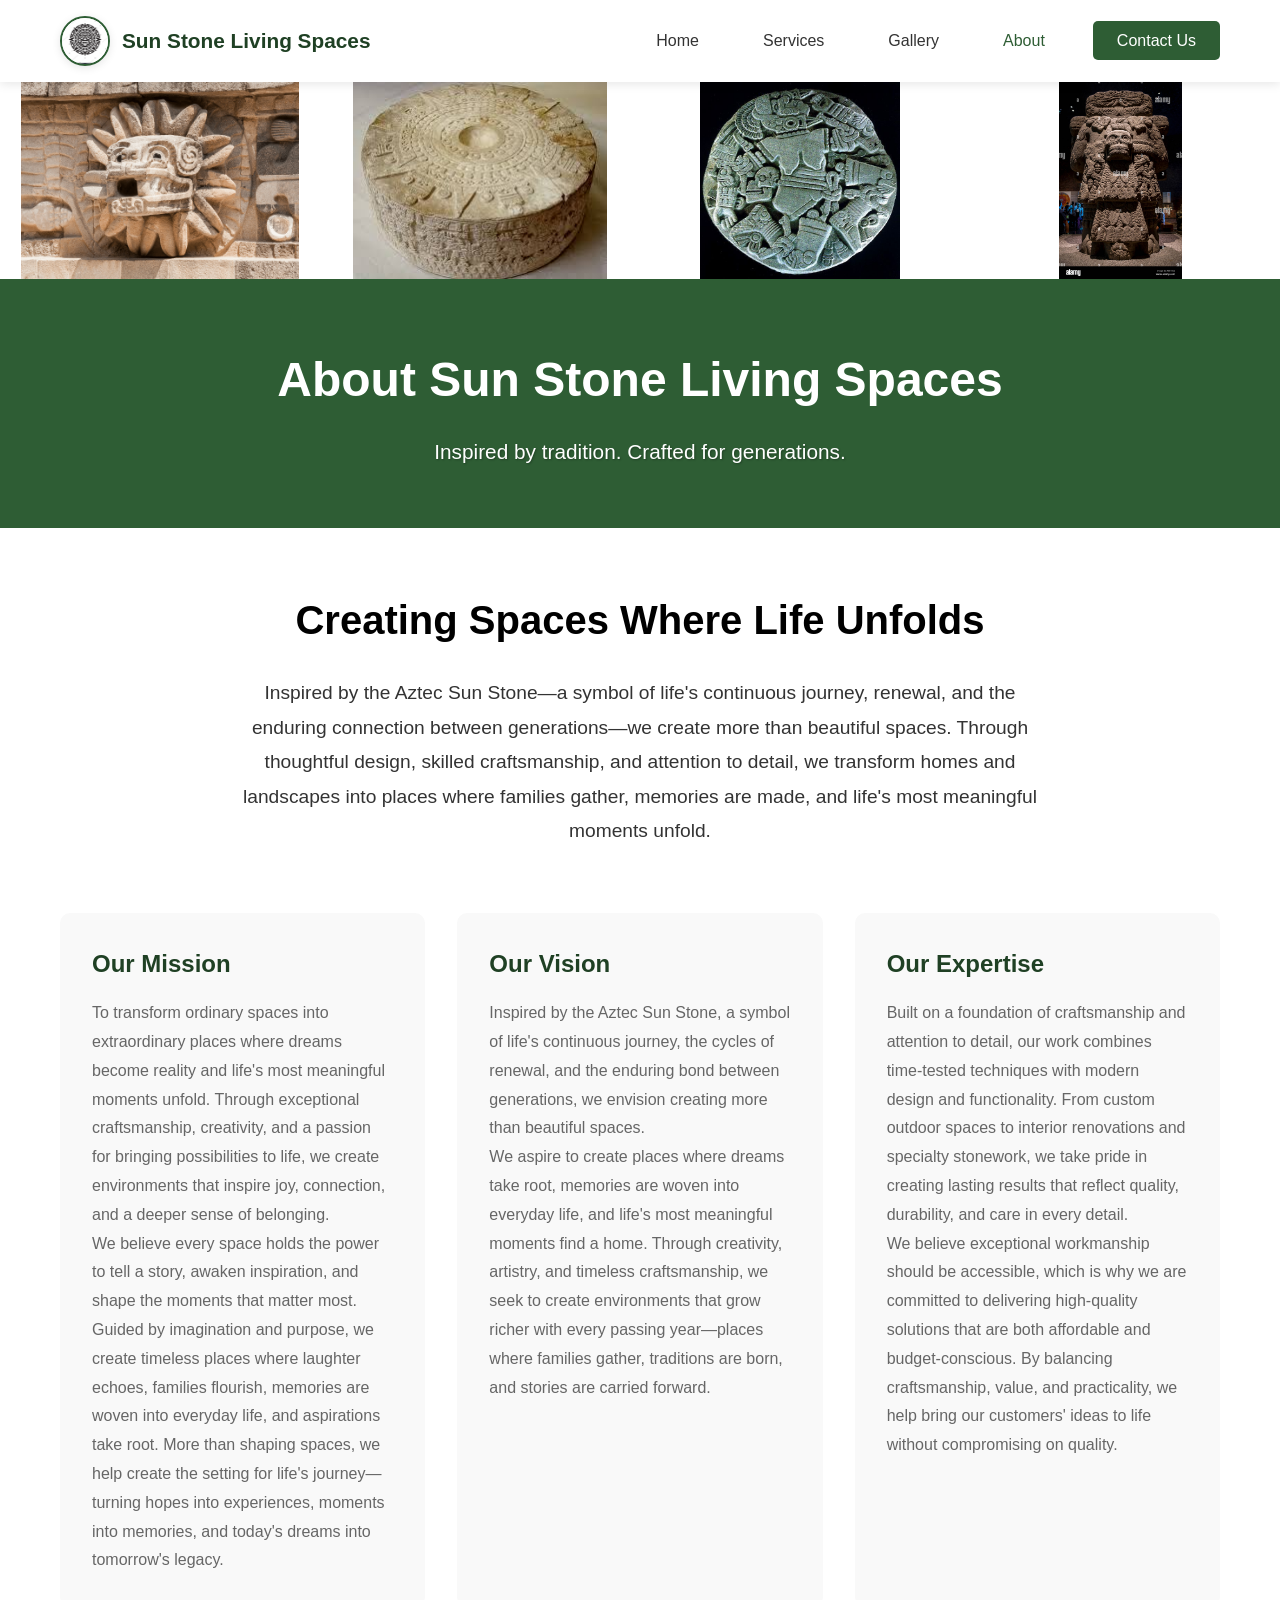
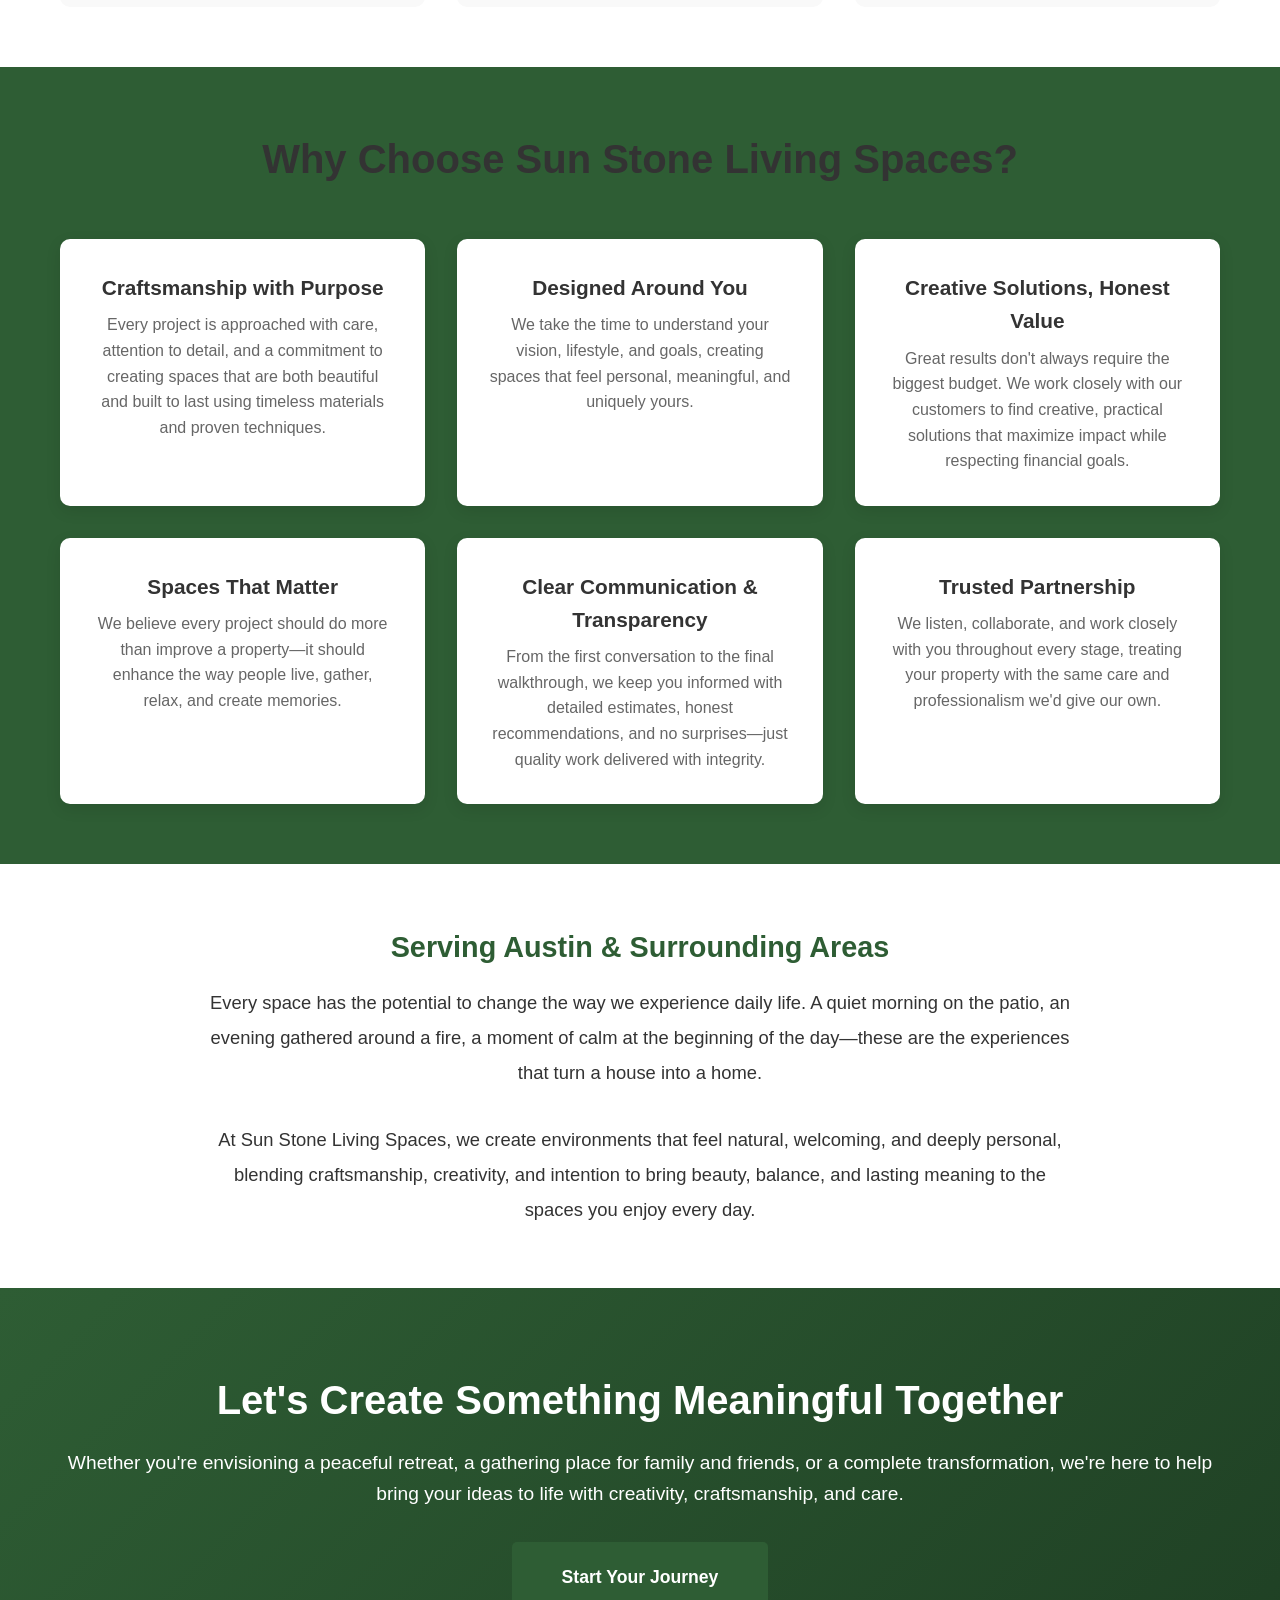
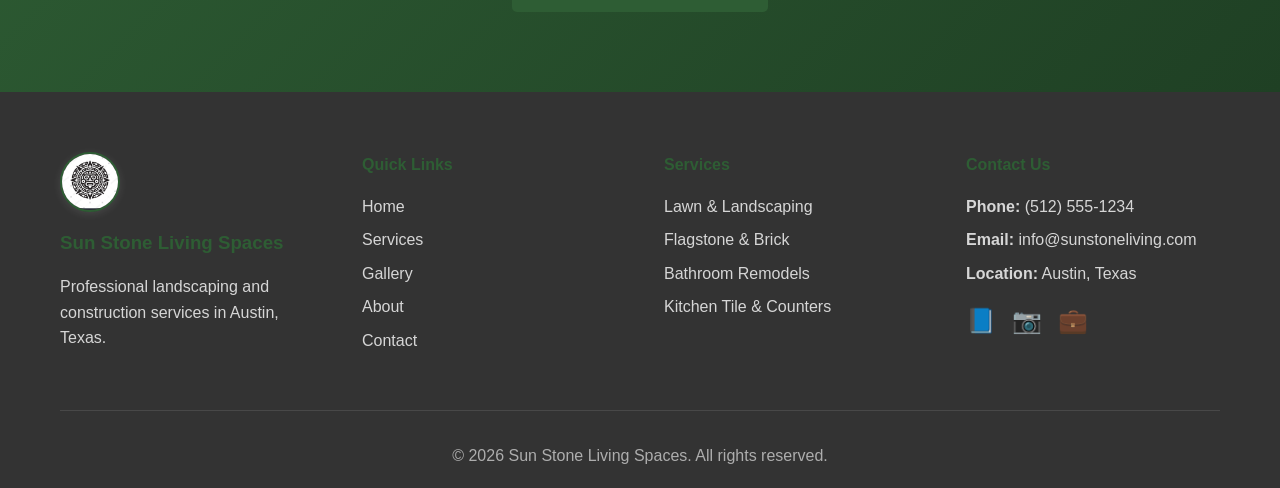
==== about.html @ c8926825 "Add files via upload Initial website upload" ====
<!DOCTYPE html>
<html lang="en">
<head>
    <meta charset="UTF-8">
    <meta name="viewport" content="width=device-width, initial-scale=1.0">
    <meta name="description" content="Learn about Sun Stone Living Spaces - your trusted landscaping and construction partner in Austin, TX. Quality craftsmanship and customer satisfaction guaranteed.">
    <title>About Us | Sun Stone Living Spaces | Austin, TX</title>
    <link rel="stylesheet" href="css/styles.css">
</head>
<body>
    <!-- Navigation -->
    <nav class="navbar">
        <div class="container">
            <div class="nav-wrapper">
                <div class="logo">
                    <img src="images/logos/sunstone-icon.jpg" alt="Sun Stone Living Spaces Logo" class="logo-image">
                    <span class="logo-text">Sun Stone Living Spaces</span>
                </div>
                <button class="mobile-menu-toggle" aria-label="Toggle menu">
                    <span></span>
                    <span></span>
                    <span></span>
                </button>
                <ul class="nav-menu">
                    <li><a href="index.html">Home</a></li>
                    <li><a href="services.html">Services</a></li>
                    <li><a href="gallery.html">Gallery</a></li>
                    <li><a href="about.html" class="active">About</a></li>
                    <li><a href="contact.html" class="btn-contact">Contact Us</a></li>
                </ul>
            </div>
        </div>
    </nav>

    <!-- Page Header -->
    <section class="page-header" style="background: none; padding: 0;">
        <!-- Aztec Stones Gallery Section -->
        <div style="display: flex; height: 200px; border-bottom: 3px solid #2E5D34; overflow: hidden;">
            <div style="flex: 1; background-image: url('images/gallery/face-of-quetzalcoatl.png'); background-size: contain; background-position: center; background-repeat: no-repeat;"></div>
            <div style="flex: 1; background-image: url('images/gallery/The Tizoc Stone.jpg'); background-size: contain; background-position: center; background-repeat: no-repeat;"></div>
            <div style="flex: 1; background-image: url('images/gallery/The Coyolxauhqui Stone.jpg'); background-size: contain; background-position: center; background-repeat: no-repeat;"></div>
            <div style="flex: 1; background-image: url('images/gallery/The Coatlicue Statue.jpg'); background-size: contain; background-position: center; background-repeat: no-repeat;"></div>
        </div>
        
        <!-- Text Section -->
        <div style="background-color: #2E5D34; padding: 60px 0;">
            <div class="container" style="position: relative; z-index: 1;">
                <h1 style="color: white;">About Sun Stone Living Spaces</h1>
                <p style="color: white;">Inspired by tradition. Crafted for generations.</p>
            </div>
        </div>
    </section>

    <!-- About Content -->
    <section class="about-content" style="position: relative; z-index: 10;">
        <div class="container">
            <div class="about-intro">
                <h2>Creating Spaces Where Life Unfolds</h2>
                <p class="lead">Inspired by the Aztec Sun Stone—a symbol of life's continuous journey, renewal, and the enduring connection between generations—we create more than beautiful spaces. Through thoughtful design, skilled craftsmanship, and attention to detail, we transform homes and landscapes into places where families gather, memories are made, and life's most meaningful moments unfold.</p>
            </div>

            <div class="about-grid">
                <div class="about-section">
                    <h3>Our Mission</h3>
                    <p>To transform ordinary spaces into extraordinary places where dreams become reality and life's most meaningful moments unfold. Through exceptional craftsmanship, creativity, and a passion for bringing possibilities to life, we create environments that inspire joy, connection, and a deeper sense of belonging.</p>
                    <p>We believe every space holds the power to tell a story, awaken inspiration, and shape the moments that matter most. Guided by imagination and purpose, we create timeless places where laughter echoes, families flourish, memories are woven into everyday life, and aspirations take root. More than shaping spaces, we help create the setting for life's journey—turning hopes into experiences, moments into memories, and today's dreams into tomorrow's legacy.</p>
                </div>

                <div class="about-section">
                    <h3>Our Vision</h3>
                    <p>Inspired by the Aztec Sun Stone, a symbol of life's continuous journey, the cycles of renewal, and the enduring bond between generations, we envision creating more than beautiful spaces.</p>
                    <p>We aspire to create places where dreams take root, memories are woven into everyday life, and life's most meaningful moments find a home. Through creativity, artistry, and timeless craftsmanship, we seek to create environments that grow richer with every passing year—places where families gather, traditions are born, and stories are carried forward.</p>
                </div>

                <div class="about-section">
                    <h3>Our Expertise</h3>
                    <p>Built on a foundation of craftsmanship and attention to detail, our work combines time-tested techniques with modern design and functionality. From custom outdoor spaces to interior renovations and specialty stonework, we take pride in creating lasting results that reflect quality, durability, and care in every detail.</p>
                    <p>We believe exceptional workmanship should be accessible, which is why we are committed to delivering high-quality solutions that are both affordable and budget-conscious. By balancing craftsmanship, value, and practicality, we help bring our customers' ideas to life without compromising on quality.</p>
                </div>
            </div>

        </div>
    </section>

    <!-- Why Choose Us -->
    <section class="why-choose-section" style="background-color: #2E5D34;">
        <div class="container">
            <h2>Why Choose Sun Stone Living Spaces?</h2>
            
            <div class="reasons-grid">
                <div class="reason-card">
                    <h3>Craftsmanship with Purpose</h3>
                    <p>Every project is approached with care, attention to detail, and a commitment to creating spaces that are both beautiful and built to last using timeless materials and proven techniques.</p>
                </div>

                <div class="reason-card">
                    <h3>Designed Around You</h3>
                    <p>We take the time to understand your vision, lifestyle, and goals, creating spaces that feel personal, meaningful, and uniquely yours.</p>
                </div>

                <div class="reason-card">
                    <h3>Creative Solutions, Honest Value</h3>
                    <p>Great results don't always require the biggest budget. We work closely with our customers to find creative, practical solutions that maximize impact while respecting financial goals.</p>
                </div>

                <div class="reason-card">
                    <h3>Spaces That Matter</h3>
                    <p>We believe every project should do more than improve a property—it should enhance the way people live, gather, relax, and create memories.</p>
                </div>

                <div class="reason-card">
                    <h3>Clear Communication & Transparency</h3>
                    <p>From the first conversation to the final walkthrough, we keep you informed with detailed estimates, honest recommendations, and no surprises—just quality work delivered with integrity.</p>
                </div>

                <div class="reason-card">
                    <h3>Trusted Partnership</h3>
                    <p>We listen, collaborate, and work closely with you throughout every stage, treating your property with the same care and professionalism we'd give our own.</p>
                </div>
            </div>
        </div>
    </section>

    <!-- Service Area -->
    <section class="service-area-section">
        <div class="container" style="max-width: 900px; text-align: center;">
            <h3 style="font-size: 1.8rem; margin-bottom: 1rem; color: #2E5D34;">Serving Austin & Surrounding Areas</h3>
            <p style="font-size: 1.15rem; line-height: 1.9; margin-bottom: 2rem; color: #333;">Every space has the potential to change the way we experience daily life. A quiet morning on the patio, an evening gathered around a fire, a moment of calm at the beginning of the day—these are the experiences that turn a house into a home.</p>
            <p style="font-size: 1.15rem; line-height: 1.9; color: #333;">At Sun Stone Living Spaces, we create environments that feel natural, welcoming, and deeply personal, blending craftsmanship, creativity, and intention to bring beauty, balance, and lasting meaning to the spaces you enjoy every day.</p>
        </div>
    </section>

    <!-- Call to Action -->
    <section class="cta">
        <div class="container">
            <h2>Let's Create Something Meaningful Together</h2>
            <p>Whether you're envisioning a peaceful retreat, a gathering place for family and friends, or a complete transformation, we're here to help bring your ideas to life with creativity, craftsmanship, and care.</p>
            <a href="contact.html" class="btn btn-primary btn-large">Start Your Journey</a>
        </div>
    </section>

    <!-- Footer -->
    <footer class="footer">
        <div class="container">
            <div class="footer-content">
                <div class="footer-section">
                    <img src="images/logos/sunstone-icon.jpg" alt="Sun Stone Living Spaces" class="footer-logo">
                    <h3>Sun Stone Living Spaces</h3>
                    <p>Professional landscaping and construction services in Austin, Texas.</p>
                </div>
                
                <div class="footer-section">
                    <h4>Quick Links</h4>
                    <ul>
                        <li><a href="index.html">Home</a></li>
                        <li><a href="services.html">Services</a></li>
                        <li><a href="gallery.html">Gallery</a></li>
                        <li><a href="about.html">About</a></li>
                        <li><a href="contact.html">Contact</a></li>
                    </ul>
                </div>
                
                <div class="footer-section">
                    <h4>Services</h4>
                    <ul>
                        <li><a href="services.html#lawn">Lawn & Landscaping</a></li>
                        <li><a href="services.html#hardscape">Flagstone & Brick</a></li>
                        <li><a href="services.html#bathroom">Bathroom Remodels</a></li>
                        <li><a href="services.html#kitchen">Kitchen Tile & Counters</a></li>
                    </ul>
                </div>
                
                <div class="footer-section">
                    <h4>Contact Us</h4>
                    <p><strong>Phone:</strong> <a href="tel:+15125551234">(512) 555-1234</a></p>
                    <p><strong>Email:</strong> <a href="mailto:info@sunstoneliving.com">info@sunstoneliving.com</a></p>
                    <p><strong>Location:</strong> Austin, Texas</p>
                    <div class="social-links">
                        <a href="#" aria-label="Facebook" class="social-icon">📘</a>
                        <a href="#" aria-label="Instagram" class="social-icon">📷</a>
                        <a href="#" aria-label="LinkedIn" class="social-icon">💼</a>
                    </div>
                </div>
            </div>
            
            <div class="footer-bottom">
                <p>&copy; 2026 Sun Stone Living Spaces. All rights reserved.</p>
            </div>
        </div>
    </footer>

    <script src="js/main.js"></script>
</body>
</html>
---- css/styles.css ----
/* ===================================
   Sun Stone Living Spaces - Main Styles
   Modern, Clean Design
   =================================== */

/* CSS Variables - Brand Colors */
:root {
    --primary-color: #2E5D34;      /* Forest Green */
    --primary-dark: #1F4024;       /* Darker Forest Green */
    --secondary-color: #333333;    /* Charcoal */
    --accent-color: #3A7342;       /* Light Forest Green */
    --text-dark: #333333;          /* Charcoal */
    --text-light: #666666;         /* Medium gray */
    --background-light: #F9F9F9;   /* Off-white */
    --white: #FFFFFF;
    --border-color: #E0E0E0;
    --shadow: rgba(0, 0, 0, 0.1);
}

/* Reset & Base Styles */
* {
    margin: 0;
    padding: 0;
    box-sizing: border-box;
}

html {
    scroll-behavior: smooth;
}

body {
    font-family: 'Segoe UI', Tahoma, Geneva, Verdana, sans-serif;
    line-height: 1.6;
    color: var(--text-dark);
    background-color: var(--white);
}

/* ===================================
   Scroll Animations
   =================================== */
.fade-in {
    opacity: 0;
    transform: translateY(30px);
    transition: opacity 0.8s ease-out, transform 0.8s ease-out;
}

.fade-in.visible {
    opacity: 1;
    transform: translateY(0);
}

.fade-in-left {
    opacity: 0;
    transform: translateX(-30px);
    transition: opacity 0.8s ease-out, transform 0.8s ease-out;
}

.fade-in-left.visible {
    opacity: 1;
    transform: translateX(0);
}

.fade-in-right {
    opacity: 0;
    transform: translateX(30px);
    transition: opacity 0.8s ease-out, transform 0.8s ease-out;
}

.fade-in-right.visible {
    opacity: 1;
    transform: translateX(0);
}

.scale-in {
    opacity: 0;
    transform: scale(0.9);
    transition: opacity 0.8s ease-out, transform 0.8s ease-out;
}

.scale-in.visible {
    opacity: 1;
    transform: scale(1);

/* ===================================
   Progress Bar on Scroll
   =================================== */
.scroll-progress {
    position: fixed;
    top: 0;
    left: 0;
    width: 0%;
    height: 4px;
    background: linear-gradient(90deg, var(--primary-color), var(--accent-color));
    z-index: 9999;
    transition: width 0.1s ease;
}

/* ===================================
   Gradient Text Effects
   =================================== */
.gradient-text {
    background: linear-gradient(135deg, var(--primary-color), var(--accent-color), var(--primary-dark));
    background-size: 200% 200%;
    -webkit-background-clip: text;
    -webkit-text-fill-color: transparent;
    background-clip: text;
    animation: gradientShift 4s ease infinite;
}

@keyframes gradientShift {
    0% { background-position: 0% 50%; }
    50% { background-position: 100% 50%; }
    100% { background-position: 0% 50%; }
}

/* ===================================
   Floating/Pulsing CTA Button
   =================================== */
.btn-pulse {
    animation: pulse 2s ease-in-out infinite;
    position: relative;
    overflow: hidden;
}

.btn-pulse::before {
    content: '';
    position: absolute;
    top: 50%;
    left: 50%;
    width: 0;
    height: 0;
    border-radius: 50%;
    background: rgba(255, 255, 255, 0.3);
    transform: translate(-50%, -50%);
    transition: width 0.6s, height 0.6s;
}

.btn-pulse:hover::before {
    width: 300px;
    height: 300px;
}

@keyframes pulse {
    0%, 100% {
        transform: scale(1);
        box-shadow: 0 5px 15px var(--shadow);
    }
    50% {
        transform: scale(1.05);
        box-shadow: 0 8px 25px rgba(46, 93, 52, 0.4);
    }
}

/* ===================================
   Ripple Effect on Buttons
   =================================== */
.btn-ripple {
    position: relative;
    overflow: hidden;
}

.ripple {
    position: absolute;
    border-radius: 50%;
    background: rgba(255, 255, 255, 0.6);
    transform: scale(0);
    animation: ripple-animation 0.6s ease-out;
    pointer-events: none;
}

@keyframes ripple-animation {
    to {
        transform: scale(4);
        opacity: 0;
    }
}

/* ===================================
   Particle Background
   =================================== */
.particles-container {
    position: absolute;
    top: 0;
    left: 0;
    width: 100%;
    height: 100%;
    overflow: hidden;
    pointer-events: none;
}

.particle {
    position: absolute;
    width: 4px;
    height: 4px;
    background: rgba(255, 255, 255, 0.5);
    border-radius: 50%;
    animation: float 15s infinite ease-in-out;
}

.particle:nth-child(2n) {
    width: 3px;
    height: 3px;
    animation-duration: 20s;
}

.particle:nth-child(3n) {
    width: 2px;
    height: 2px;
    animation-duration: 25s;
}

@keyframes float {
    0%, 100% {
        transform: translateY(0) translateX(0);
        opacity: 0;
    }
    10% {
        opacity: 1;
    }
    90% {
        opacity: 1;
    }
    100% {
        transform: translateY(-100vh) translateX(50px);
        opacity: 0;
    }
}
}

img {
    max-width: 100%;
    height: auto;
    display: block;
}

a {
    text-decoration: none;
    color: inherit;
    transition: all 0.3s ease;
}

ul {
    list-style: none;
}

/* Container */
.container {
    max-width: 1200px;
    margin: 0 auto;
    padding: 0 20px;
}

/* ===================================
   Navigation
   =================================== */
.navbar {
    background-color: var(--white);
    box-shadow: 0 2px 10px var(--shadow);
    position: sticky;
    top: 0;
    z-index: 1000;
    padding: 1rem 0;
}

.nav-wrapper {
    display: flex;
    justify-content: space-between;
    align-items: center;
}

.logo {
    display: flex;
    align-items: center;
    gap: 12px;
}

.logo img {
    width: 50px;
    height: 50px;
    border-radius: 50%;
    object-fit: cover;
    box-shadow: 0 2px 8px var(--shadow);
}

.logo-image {
    border: 2px solid var(--primary-color);
}

.logo-text {
    font-size: 1.3rem;
    font-weight: 700;
    color: var(--primary-dark);
}

.nav-menu {
    display: flex;
    gap: 2rem;
    align-items: center;
}

.nav-menu a {
    color: var(--text-dark);
    font-weight: 500;
    padding: 0.5rem 1rem;
    border-radius: 5px;
    transition: all 0.3s ease;
}

.nav-menu a:hover,
.nav-menu a.active {
    color: var(--primary-color);
}

.btn-contact {
    background-color: var(--primary-color);
    color: var(--white) !important;
    padding: 0.7rem 1.5rem !important;
    border-radius: 5px;
}

.btn-contact:hover {
    background-color: var(--primary-dark);
    transform: translateY(-2px);
}

.mobile-menu-toggle {
    display: none;
    flex-direction: column;
    gap: 5px;
    background: none;
    border: none;
    cursor: pointer;
    padding: 5px;
}

.mobile-menu-toggle span {
    width: 25px;
    height: 3px;
    background-color: var(--text-dark);
    transition: all 0.3s ease;
}

/* ===================================
   Hero Section
   =================================== */
.hero {
    position: relative;
    background: linear-gradient(135deg, var(--primary-color) 0%, var(--primary-dark) 100%);
    background-size: cover;
    background-position: center;
    background-attachment: fixed;
    color: var(--white);
    padding: 120px 0;
    text-align: center;
    overflow: hidden;
}

.hero-overlay {
    position: absolute;
    top: 0;
    left: 0;
    right: 0;
    bottom: 0;
    background: rgba(46, 93, 52, 0.85);
}

.hero-content {
    position: relative;
    z-index: 1;
}

.hero h1 {
    font-size: 3.5rem;
    margin-bottom: 1rem;
    font-weight: 700;
}

.hero-subtitle {
    font-size: 1.5rem;
    margin-bottom: 2rem;
    opacity: 0.95;
}

.hero-buttons {
    display: flex;
    gap: 1rem;
    justify-content: center;
    flex-wrap: wrap;
}

/* ===================================
   Buttons
   =================================== */
.btn {
    display: inline-block;
    padding: 0.9rem 2rem;
    border-radius: 5px;
    font-weight: 600;
    text-align: center;
    cursor: pointer;
    transition: all 0.3s ease;
    border: 2px solid transparent;
}

.btn-primary {
    background-color: var(--primary-color);
    color: var(--white);
}

.btn-primary:hover {
    background-color: var(--primary-dark);
    transform: translateY(-2px);
    box-shadow: 0 5px 15px var(--shadow);
}

.btn-secondary {
    background-color: transparent;
    color: var(--white);
    border: 2px solid var(--white);
}

.btn-secondary:hover {
    background-color: var(--white);
    color: var(--primary-dark);
}

.btn-large {
    padding: 1.2rem 3rem;
    font-size: 1.1rem;
}

/* ===================================
   Sections
   =================================== */
section {
    padding: 80px 0;
}

.section-title {
    font-size: 2.5rem;
    text-align: center;
    margin-bottom: 1rem;
    color: var(--text-dark);
}

.section-subtitle {
    text-align: center;
    font-size: 1.2rem;
    color: var(--text-light);
    margin-bottom: 3rem;
}

/* ===================================
   Services Overview
   =================================== */
.services-overview {
    background-color: var(--background-light);
}

.services-grid {
    display: grid;
    grid-template-columns: repeat(auto-fit, minmax(280px, 1fr));
    gap: 2rem;
    margin-top: 3rem;
}

.services-grid-2x2 {
    display: grid;
    grid-template-columns: repeat(2, 1fr);
    gap: 2rem;
    margin-top: 3rem;
}

.service-card {
    background-color: var(--white);
    padding: 2rem;
    border-radius: 10px;
    box-shadow: 0 5px 15px var(--shadow);
    transition: transform 0.3s ease, box-shadow 0.3s ease;
    text-align: center;
}

.service-card:hover {
    transform: translateY(-10px);
    box-shadow: 0 10px 30px var(--shadow);
}

.service-card-large {
    position: relative;
    background-size: cover;
    background-position: center;
    min-height: 400px;
    border-radius: 15px;
    overflow: hidden;
    box-shadow: 0 5px 20px var(--shadow);
    transition: transform 0.3s ease, box-shadow 0.3s ease;
}

.service-card-large:hover {
    transform: translateY(-10px);
    box-shadow: 0 15px 40px var(--shadow);
}

.service-card-overlay {
    position: absolute;
    top: 0;
    left: 0;
    right: 0;
    bottom: 0;
    background: linear-gradient(to bottom, rgba(46, 93, 52, 0.7), rgba(31, 64, 36, 0.9));
    transition: background 0.3s ease;
}

.service-card-large:hover .service-card-overlay {
    background: linear-gradient(to bottom, rgba(46, 93, 52, 0.8), rgba(31, 64, 36, 0.95));
}

.service-card-content {
    position: relative;
    z-index: 1;
    padding: 3rem 2rem;
    height: 100%;
    display: flex;
    flex-direction: column;
    justify-content: center;
    align-items: center;
    text-align: center;
    color: var(--white);
}

.service-card-content h3 {
    font-size: 2rem;
    margin-bottom: 1rem;
    color: var(--white);
}

.service-card-content p {
    color: rgba(255, 255, 255, 0.95);
    margin-bottom: 2rem;
    font-size: 1.1rem;
}

.service-card-content .btn {
    margin-top: auto;
}

.service-icon {
    font-size: 3rem;
    margin-bottom: 1rem;
    display: flex;
    justify-content: center;
    align-items: center;
}

.service-icon-img {
    width: 80px;
    height: 80px;
    border-radius: 50%;
    object-fit: cover;
    box-shadow: 0 4px 12px var(--shadow);
    border: 3px solid var(--primary-color);
    transition: transform 0.3s ease;
}

.service-card:hover .service-icon-img {
    transform: scale(1.1) rotate(5deg);
}

.service-card h3 {
    font-size: 1.5rem;
    margin-bottom: 1rem;
    color: var(--primary-dark);
}

.service-card p {
    color: var(--text-light);
    margin-bottom: 1.5rem;
}

.service-link {
    color: var(--primary-color);
    font-weight: 600;
}

.service-link:hover {
    color: var(--primary-dark);
}

/* ===================================
   Why Choose Us
   =================================== */
.why-choose-us {
    background-color: var(--white);
}

.features-grid {
    display: grid;
    grid-template-columns: repeat(3, 1fr);
    gap: 2rem;
    margin-top: 3rem;
}

.feature {
    text-align: center;
    padding: 1.5rem;
}

.feature-icon {
    font-size: 2.5rem;
    color: var(--primary-color);
    margin-bottom: 1rem;
}

.feature h3 {
    font-size: 1.3rem;
    margin-bottom: 0.5rem;
    color: var(--text-dark);
}

.feature p {
    color: var(--text-light);
}

/* ===================================
   Call to Action
   =================================== */
.cta {
    background: linear-gradient(135deg, var(--primary-color) 0%, var(--primary-dark) 100%);
    color: var(--white);
    text-align: center;
    padding: 80px 0;
}

.cta h2 {
    font-size: 2.5rem;
    margin-bottom: 1rem;
}

.cta p {
    font-size: 1.2rem;
    margin-bottom: 2rem;
}

/* ===================================
   Page Header
   =================================== */
.page-header {
    background: linear-gradient(135deg, var(--primary-color) 0%, var(--primary-dark) 100%);
    color: var(--white);
    text-align: center;
    padding: 80px 0;
}

.page-header h1 {
    font-size: 3rem;
    margin-bottom: 1rem;
}

.page-header p {
    font-size: 1.3rem;
    opacity: 1;
    color: var(--white);
    text-shadow: 1px 1px 2px rgba(0, 0, 0, 0.3);
}

/* ===================================
   Service Detail Pages
   =================================== */
.service-detail {
    padding: 60px 0;
}

.service-detail.alt-bg {
    background-color: var(--background-light);
}

.service-detail-content {
    display: grid;
    grid-template-columns: 1fr 1fr;
    gap: 4rem;
    align-items: center;
}

.service-detail-content.reverse {
    direction: rtl;
}

.service-detail-content.reverse > * {
    direction: ltr;
}

.service-detail-text h2 {
    font-size: 2.2rem;
    margin-bottom: 1rem;
    color: var(--text-dark);
}

.service-intro {
    font-size: 1.2rem;
    color: var(--text-light);
    margin-bottom: 2rem;
}

.service-detail-text h3 {
    font-size: 1.5rem;
    margin: 2rem 0 1rem;
    color: var(--primary-dark);
}

.service-list {
    list-style: none;
    margin-bottom: 2rem;
}

.service-list li {
    padding: 0.8rem 0;
    padding-left: 1.5rem;
    position: relative;
    color: var(--text-light);
}

.service-list li::before {
    content: "✓";
    position: absolute;
    left: 0;
    color: var(--primary-color);
    font-weight: bold;
}

.service-detail-image {
    border-radius: 10px;
    overflow: hidden;
    box-shadow: 0 10px 30px var(--shadow);
}

.placeholder-image {
    background-color: var(--background-light);
    padding: 100px 20px;
    text-align: center;
    color: var(--text-light);
    font-size: 1.2rem;
}

.service-area {
    background-color: var(--background-light);
    text-align: center;
    padding: 60px 0;
}

.service-area h2 {
    font-size: 2rem;
    margin-bottom: 1rem;
}

/* ===================================
   Gallery
   =================================== */
.gallery-filter {
    background-color: var(--background-light);
    padding: 30px 0;
}

.filter-buttons {
    display: flex;
    justify-content: center;
    gap: 1rem;
    flex-wrap: wrap;
}

.filter-btn {
    padding: 0.7rem 1.5rem;
    background-color: var(--white);
    border: 2px solid var(--border-color);
    border-radius: 5px;
    cursor: pointer;
    font-weight: 600;
    transition: all 0.3s ease;
}

.filter-btn:hover,
.filter-btn.active {
    background-color: var(--primary-color);
    color: var(--white);
    border-color: var(--primary-color);
}

.gallery-section {
    padding: 40px 0;
}

.gallery-grid {
    display: grid;
    grid-template-columns: repeat(2, 1fr);
    gap: 1.5rem;
}

.gallery-item {
    background-color: var(--white);
    border-radius: 10px;
    overflow: hidden;
    box-shadow: 0 5px 15px var(--shadow);
    transition: transform 0.3s ease, box-shadow 0.3s ease;
}

.gallery-item:hover {
    transform: translateY(-5px);
    box-shadow: 0 10px 30px var(--shadow);
}

.gallery-image {
    width: 100%;
    height: 250px;
    overflow: hidden;
    position: relative;
    cursor: pointer;
}

.gallery-image::after {
    content: '';
    position: absolute;
    top: 0;
    left: 0;
    width: 100%;
    height: 100%;
    background: linear-gradient(135deg, rgba(46, 93, 52, 0.7), rgba(31, 64, 36, 0.7));
    opacity: 0;
    transition: opacity 0.4s ease;
    pointer-events: none;
}

.gallery-item:hover .gallery-image::after {
    opacity: 1;
}

.gallery-image img {
    width: 100%;
    height: 100%;
    object-fit: cover;
    transition: transform 0.5s ease;
    cursor: pointer;
}

.gallery-item:hover .gallery-image img {
    transform: scale(1.15);
}

.gallery-info {
    padding: 1.5rem;
}

.gallery-info h3 {
    font-size: 1.2rem;
    margin-bottom: 0.5rem;
    color: var(--primary-dark);
}

.gallery-info p {
    color: var(--text-light);
}

/* ===================================
   Lightbox
   =================================== */
.lightbox {
    display: none;
    position: fixed;
    z-index: 9999;
    left: 0;
    top: 0;
    width: 100%;
    height: 100%;
    background-color: rgba(0, 0, 0, 0.95);
    overflow: auto;
}

.lightbox.active {
    display: flex;
    flex-direction: column;
    align-items: center;
    justify-content: center;
    padding: 20px;
}

.lightbox-content {
    max-width: 90%;
    max-height: 70vh;
    object-fit: contain;
    animation: zoom 0.3s;
    margin-bottom: 20px;
}

@keyframes zoom {
    from {transform: scale(0.8); opacity: 0;}
    to {transform: scale(1); opacity: 1;}
}

.lightbox-close {
    position: absolute;
    top: 20px;
    right: 40px;
    color: #fff;
    font-size: 40px;
    font-weight: bold;
    cursor: pointer;
    transition: 0.3s;
    z-index: 10000;
}

.lightbox-close:hover,
.lightbox-close:focus {
    color: #bbb;
}

.lightbox-prev,
.lightbox-next {
    position: absolute;
    top: 50%;
    transform: translateY(-50%);
    background-color: rgba(46, 93, 52, 0.8);
    color: white;
    border: none;
    font-size: 30px;
    padding: 15px 20px;
    cursor: pointer;
    transition: 0.3s;
    z-index: 10000;
    border-radius: 5px;
}

.lightbox-prev:hover,
.lightbox-next:hover {
    background-color: rgba(46, 93, 52, 1);
}

.lightbox-prev {
    left: 20px;
}

.lightbox-next {
    right: 20px;
}

.lightbox-caption {
    display: block !important;
    color: #fff;
    text-align: center;
    padding: 15px 20px;
    background-color: rgba(46, 93, 52, 0.9);
    border-radius: 5px;
    max-width: 90%;
    width: auto;
    min-height: 60px;
    opacity: 1;
    visibility: visible;
}

.lightbox-caption h3 {
    margin: 0 0 8px 0;
    font-size: 1.3rem;
    color: #fff;
}

.lightbox-caption p {
    margin: 0;
    font-size: 1rem;
    color: #f0f0f0;
    line-height: 1.5;
}

/* ===================================
   About Page
   =================================== */
.about-content {
    padding: 60px 0;
}

.about-intro {
    text-align: center;
    max-width: 800px;
    margin: 0 auto 4rem;
}

.about-intro h2 {
    font-size: 2.5rem;
    margin-bottom: 1.5rem;
    color: #000000;
    font-weight: 700;
}

.lead {
    font-size: 1.2rem;
    color: #333333;
    line-height: 1.8;
    font-weight: 400;
}

.about-grid {
    display: grid;
    grid-template-columns: repeat(3, 1fr);
    gap: 2rem;
}

.about-section {
    background-color: var(--background-light);
    padding: 2rem;
    border-radius: 10px;
}

.about-section h3 {
    font-size: 1.5rem;
    margin-bottom: 1rem;
    color: var(--primary-dark);
}

.about-section p {
    color: var(--text-light);
    line-height: 1.8;
}

.values-list {
    list-style: none;
}

.values-list li {
    padding: 0.5rem 0;
    color: var(--text-light);
}

.why-choose-section {
    background-color: var(--background-light);
    padding: 60px 0;
}

.why-choose-section h2 {
    text-align: center;
    font-size: 2.5rem;
    margin-bottom: 3rem;
}

.reasons-grid {
    display: grid;
    grid-template-columns: repeat(3, 1fr);
    gap: 2rem;
}

.reason-card {
    background-color: var(--white);
    padding: 2rem;
    border-radius: 10px;
    text-align: center;
    box-shadow: 0 5px 15px var(--shadow);
}

.reason-icon {
    font-size: 2.5rem;
    margin-bottom: 1rem;
}

.reason-card h3 {
    font-size: 1.3rem;
    margin-bottom: 0.5rem;
    color: var(--text-dark);
}

.reason-card p {
    color: var(--text-light);
}

.service-area-section {
    padding: 60px 0;
    text-align: center;
}

.service-area-section h2 {
    font-size: 2.5rem;
    margin-bottom: 1rem;
}

/* ===================================
   Contact Page
   =================================== */
.contact-section {
    padding: 60px 0;
    background-color: var(--white);
}

.contact-wrapper {
    display: grid;
    grid-template-columns: 1fr 1.5fr;
    gap: 4rem;
}

.contact-info h2 {
    font-size: 2rem;
    margin-bottom: 1rem;
    color: var(--primary-dark);
}

.contact-info > p {
    color: var(--text-dark);
    font-size: 1.1rem;
    line-height: 1.8;
}

.contact-details {
    margin: 2rem 0;
}

.contact-item {
    display: flex;
    gap: 1rem;
    margin-bottom: 2rem;
    padding: 1.5rem;
    background-color: var(--white);
    border: 1px solid var(--border-color);
    border-radius: 10px;
}

.contact-icon {
    font-size: 2rem;
}

.contact-text h3 {
    font-size: 1.2rem;
    margin-bottom: 0.5rem;
    color: var(--primary-dark);
    font-weight: 600;
}

.contact-text p {
    color: var(--text-dark);
}

.contact-text .small-text {
    color: var(--text-light);
    font-size: 0.9rem;
}

.contact-text a {
    color: var(--primary-color);
    font-weight: 600;
}

.contact-text a:hover {
    color: var(--primary-dark);
}

.small-text {
    font-size: 0.9rem;
    margin-top: 0.3rem;
}

.social-section {
    margin-top: 2rem;
}

.social-section h3 {
    font-size: 1.3rem;
    margin-bottom: 1rem;
}

.social-links-large {
    display: flex;
    flex-direction: column;
    gap: 0.5rem;
}

.social-icon-large {
    padding: 0.8rem;
    background-color: var(--background-light);
    border-radius: 5px;
    transition: all 0.3s ease;
}

.social-icon-large:hover {
    background-color: var(--primary-color);
    color: var(--white);
}

/* Contact Form */
.contact-form-wrapper {
    background-color: var(--background-light);
    padding: 2.5rem;
    border-radius: 10px;
}

.contact-form-wrapper h2 {
    font-size: 2rem;
    margin-bottom: 0.5rem;
    color: var(--text-dark);
}

.contact-form-wrapper > p {
    color: var(--text-light);
    margin-bottom: 2rem;
}

.contact-form {
    display: flex;
    flex-direction: column;
    gap: 1.5rem;
}

.form-row {
    display: grid;
    grid-template-columns: 1fr 1fr;
    gap: 1.5rem;
}

.form-group {
    display: flex;
    flex-direction: column;
}

.form-group label {
    margin-bottom: 0.5rem;
    font-weight: 600;
    color: var(--text-dark);
}

.form-group input,
.form-group select,
.form-group textarea {
    padding: 0.9rem;
    border: 2px solid var(--border-color);
    border-radius: 5px;
    font-family: inherit;
    font-size: 1rem;
    transition: border-color 0.3s ease;
}

.form-group input:focus,
.form-group select:focus,
.form-group textarea:focus {
    outline: none;
    border-color: var(--primary-color);
}

.checkbox-group label {
    flex-direction: row;
    align-items: center;
    gap: 0.5rem;
    font-weight: normal;
}

.checkbox-group input[type="checkbox"] {
    width: auto;
}

.form-note {
    font-size: 0.9rem;
    color: var(--text-light);
    text-align: center;
    margin-top: 1rem;
}

.form-message {
    padding: 1rem;
    border-radius: 5px;
    margin-top: 1rem;
    text-align: center;
}

.form-message.success {
    background-color: #d4edda;
    color: #155724;
    border: 1px solid #c3e6cb;
}

.form-message.error {
    background-color: #f8d7da;
    color: #721c24;
    border: 1px solid #f5c6cb;
}

/* Process Steps */
.why-contact {
    background-color: var(--background-light);
    padding: 60px 0;
}

.why-contact h2 {
    text-align: center;
    font-size: 2.5rem;
    margin-bottom: 3rem;
}

.process-steps {
    display: grid;
    grid-template-columns: repeat(auto-fit, minmax(250px, 1fr));
    gap: 2rem;
}

.process-step {
    text-align: center;
    padding: 2rem;
}

.step-number {
    width: 60px;
    height: 60px;
    background-color: var(--primary-color);
    color: var(--white);
    border-radius: 50%;
    display: flex;
    align-items: center;
    justify-content: center;
    font-size: 1.5rem;
    font-weight: bold;
    margin: 0 auto 1rem;
}

.process-step h3 {
    font-size: 1.3rem;
    margin-bottom: 0.5rem;
    color: var(--text-dark);
}

.process-step p {
    color: var(--text-light);
}

/* ===================================
   Footer
   =================================== */
.footer {
    background-color: var(--text-dark);
    color: var(--white);
    padding: 60px 0 20px;
}

.footer-content {
    display: grid;
    grid-template-columns: repeat(auto-fit, minmax(250px, 1fr));
    gap: 3rem;
    margin-bottom: 3rem;
}

.footer-section h3,
.footer-section h4 {
    margin-bottom: 1rem;
    color: var(--primary-color);
}

.footer-section p {
    color: rgba(255, 255, 255, 0.8);
    margin-bottom: 0.5rem;
}

.footer-section ul li {
    margin-bottom: 0.5rem;
}

.footer-section a {
    color: rgba(255, 255, 255, 0.8);
    transition: color 0.3s ease;
}

.footer-section a:hover {
    color: var(--primary-color);
}

.footer-logo {
    width: 60px;
    height: 60px;
    margin-bottom: 1rem;
    border-radius: 50%;
    object-fit: cover;
    border: 2px solid var(--primary-color);
    box-shadow: 0 2px 8px rgba(255, 255, 255, 0.1);
}

.social-links {
    display: flex;
    gap: 1rem;
    margin-top: 1rem;
}

.social-icon {
    font-size: 1.5rem;
    transition: transform 0.3s ease;
}

.social-icon:hover {
    transform: scale(1.2);
    color: var(--primary-color);
}

.footer-bottom {
    text-align: center;
    padding-top: 2rem;
    border-top: 1px solid rgba(255, 255, 255, 0.1);
    color: rgba(255, 255, 255, 0.6);
}

/* ===================================
   Responsive Design
   =================================== */
@media (max-width: 768px) {
    .nav-menu {
        position: fixed;
        left: -100%;
        top: 80px;
        flex-direction: column;
        background-color: var(--white);
        width: 100%;
        text-align: center;
        transition: 0.3s;
        box-shadow: 0 10px 27px var(--shadow);
        padding: 2rem 0;
    }

    .nav-menu.active {
        left: 0;
    }

    .mobile-menu-toggle {
        display: flex;
    }

    .hero h1 {
        font-size: 2.5rem;
    }

    .hero-subtitle {
        font-size: 1.2rem;
    }

    .hero-buttons {
        flex-direction: column;
        align-items: center;
    }

    .section-title {
        font-size: 2rem;
    }

    .services-grid-2x2 {
        grid-template-columns: 1fr;
    }

    .service-card-large {
        min-height: 350px;
    }

    .service-detail-content,
    .service-detail-content.reverse {
        grid-template-columns: 1fr;
        direction: ltr;
    }

    .contact-wrapper {
        grid-template-columns: 1fr;
    }

    .form-row {
        grid-template-columns: 1fr;
    }

    .gallery-grid {
        grid-template-columns: 1fr;
    }
}

@media (max-width: 480px) {
    .logo-text {
        font-size: 1rem;
    }

    .hero h1 {
        font-size: 2rem;
    }

    .page-header h1 {
        font-size: 2rem;
    }

    .btn {
        padding: 0.7rem 1.5rem;
    }

    .btn-large {
        padding: 0.9rem 2rem;
        font-size: 1rem;
    }
}

/* Made with Bob */
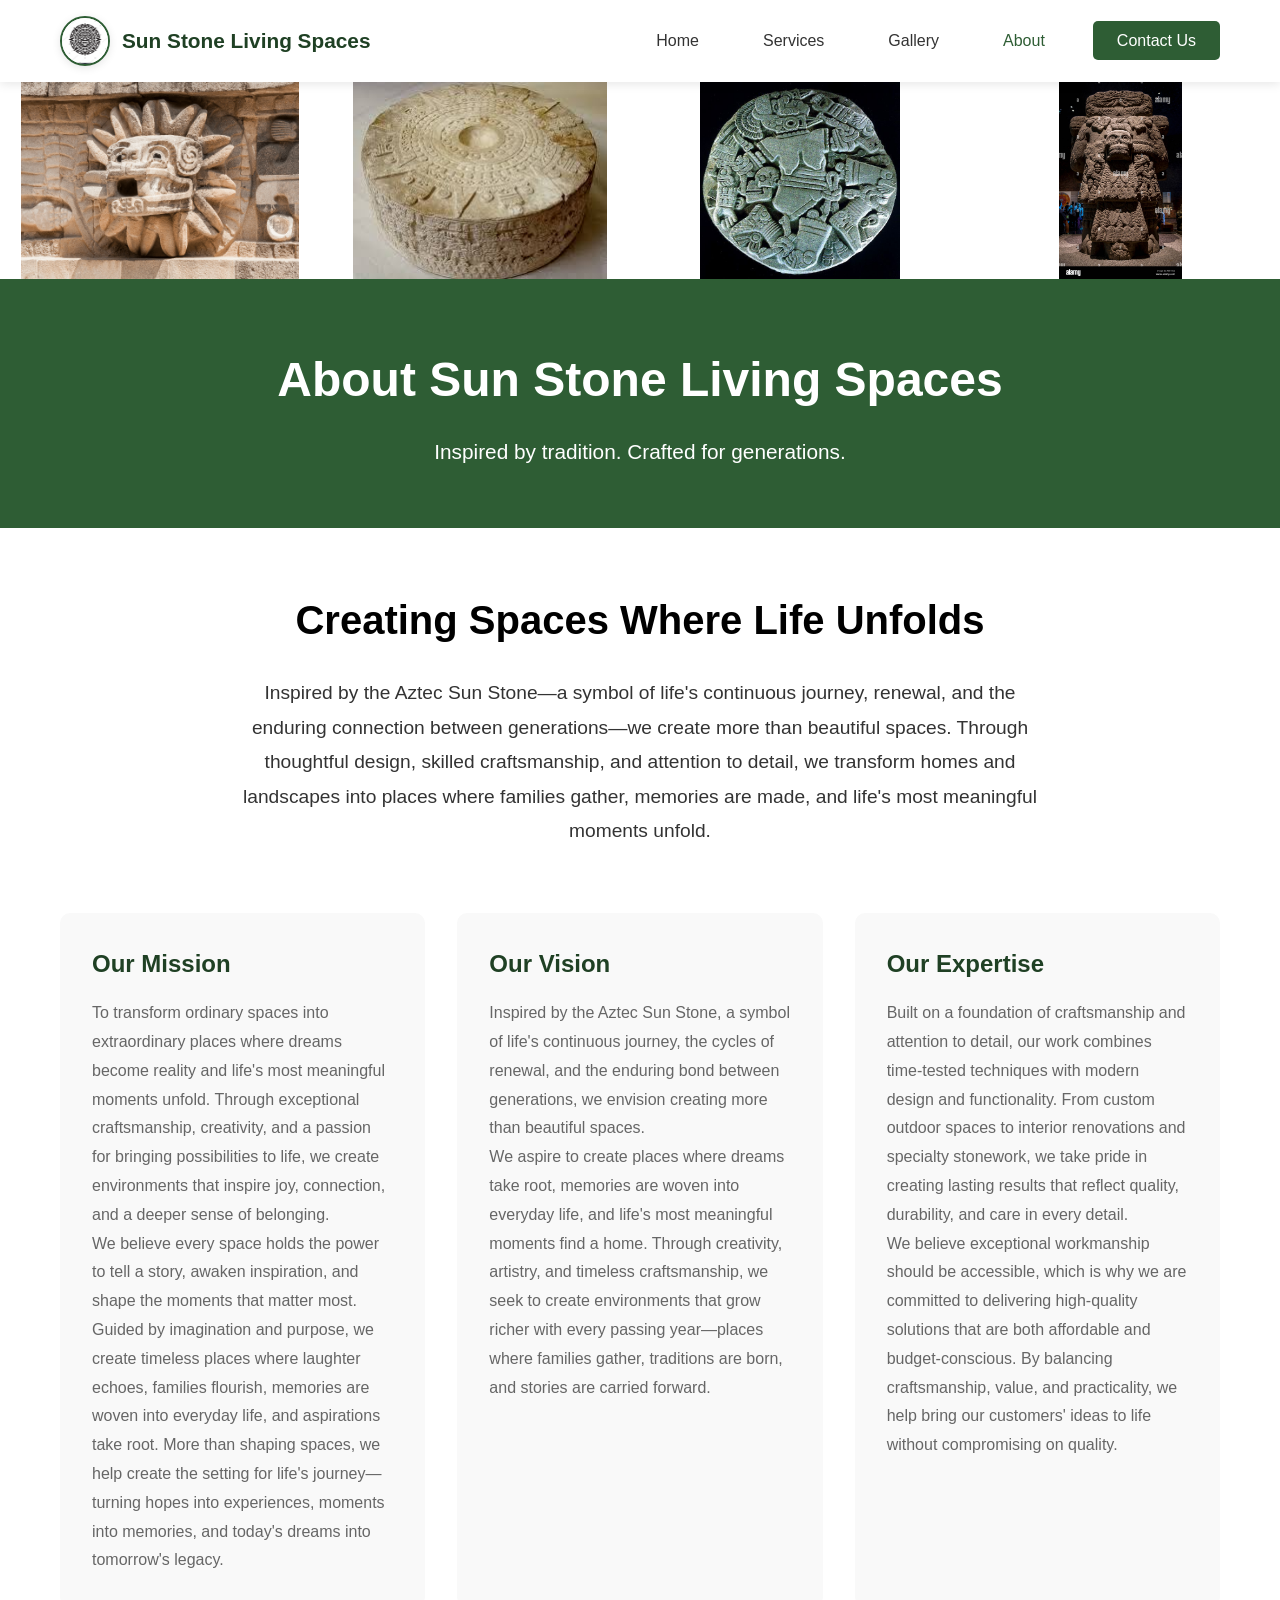
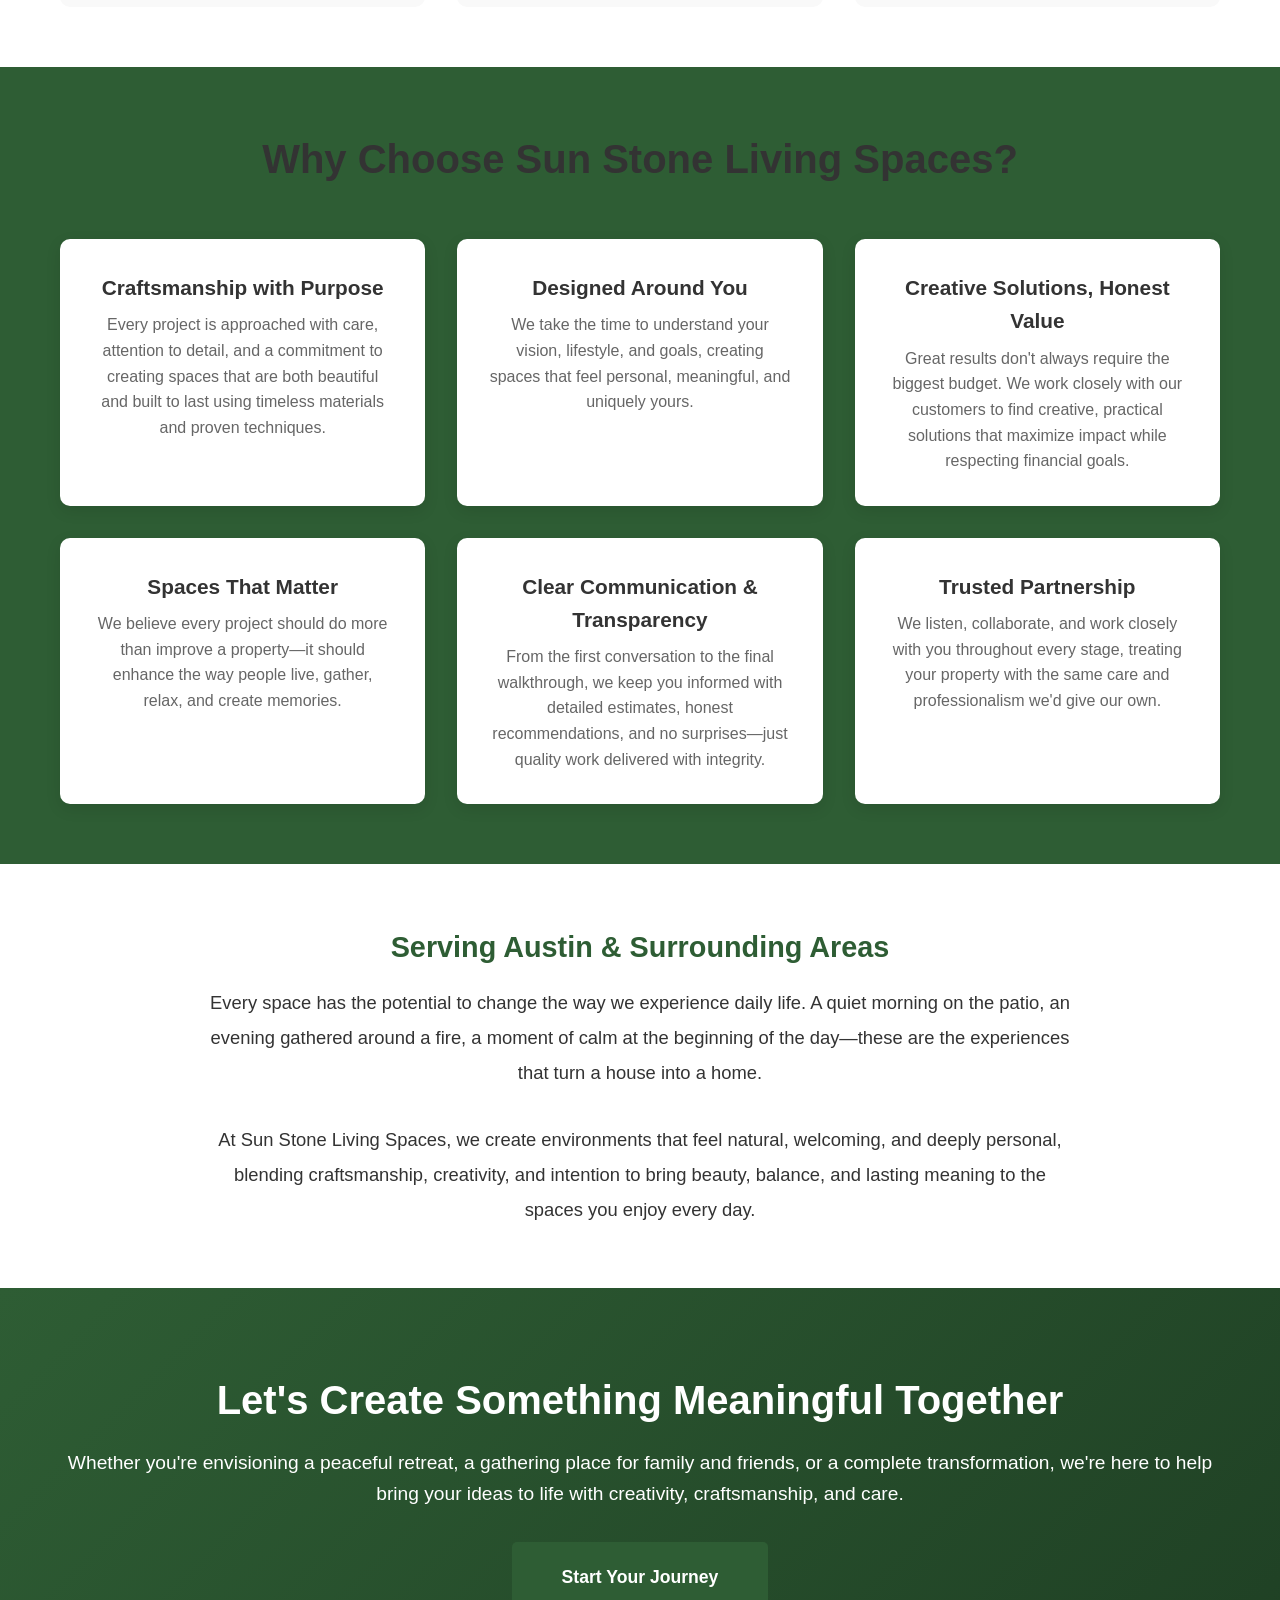
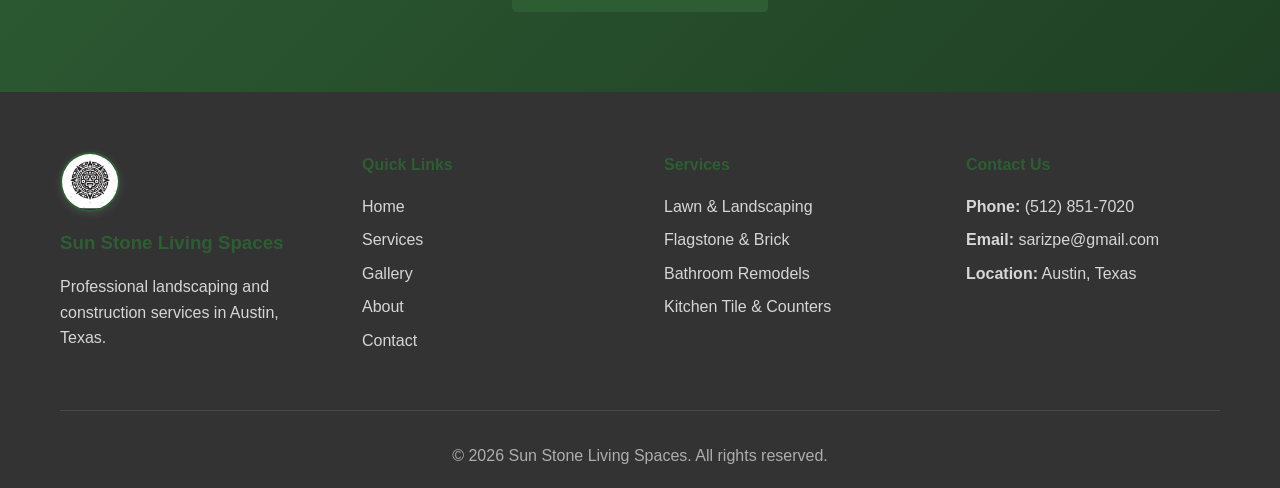
==== commit 7159caae: "Update site pages and script" ====
--- a/about.html
+++ b/about.html
@@ -172,14 +172,9 @@
                 
                 <div class="footer-section">
                     <h4>Contact Us</h4>
-                    <p><strong>Phone:</strong> <a href="tel:+15125551234">(512) 555-1234</a></p>
-                    <p><strong>Email:</strong> <a href="mailto:info@sunstoneliving.com">info@sunstoneliving.com</a></p>
+                    <p><strong>Phone:</strong> <a href="tel:+15128517020">(512) 851-7020</a></p>
+                    <p><strong>Email:</strong> <a href="mailto:sarizpe@gmail.com">sarizpe@gmail.com</a></p>
                     <p><strong>Location:</strong> Austin, Texas</p>
-                    <div class="social-links">
-                        <a href="#" aria-label="Facebook" class="social-icon">📘</a>
-                        <a href="#" aria-label="Instagram" class="social-icon">📷</a>
-                        <a href="#" aria-label="LinkedIn" class="social-icon">💼</a>
-                    </div>
                 </div>
             </div>
             
--- a/css/styles.css
+++ b/css/styles.css
@@ -645,8 +645,8 @@
    Page Header
    =================================== */
 .page-header {
-    background: linear-gradient(135deg, var(--primary-color) 0%, var(--primary-dark) 100%);
-    color: var(--white);
+    background: var(--white);
+    color: var(--text-dark);
     text-align: center;
     padding: 80px 0;
 }
@@ -654,13 +654,14 @@
 .page-header h1 {
     font-size: 3rem;
     margin-bottom: 1rem;
+    color: var(--text-dark);
 }
 
 .page-header p {
     font-size: 1.3rem;
     opacity: 1;
-    color: var(--white);
-    text-shadow: 1px 1px 2px rgba(0, 0, 0, 0.3);
+    color: var(--text-dark);
+    text-shadow: none;
 }
 
 /* ===================================
@@ -916,8 +917,8 @@
     position: absolute;
     top: 50%;
     transform: translateY(-50%);
-    background-color: rgba(46, 93, 52, 0.8);
-    color: white;
+    background-color: rgba(255, 255, 255, 0.9);
+    color: var(--text-dark);
     border: none;
     font-size: 30px;
     padding: 15px 20px;
@@ -929,7 +930,7 @@
 
 .lightbox-prev:hover,
 .lightbox-next:hover {
-    background-color: rgba(46, 93, 52, 1);
+    background-color: rgba(255, 255, 255, 1);
 }
 
 .lightbox-prev {
@@ -942,10 +943,10 @@
 
 .lightbox-caption {
     display: block !important;
-    color: #fff;
+    color: var(--white);
     text-align: center;
     padding: 15px 20px;
-    background-color: rgba(46, 93, 52, 0.9);
+    background-color: rgba(0, 0, 0, 0.9);
     border-radius: 5px;
     max-width: 90%;
     width: auto;
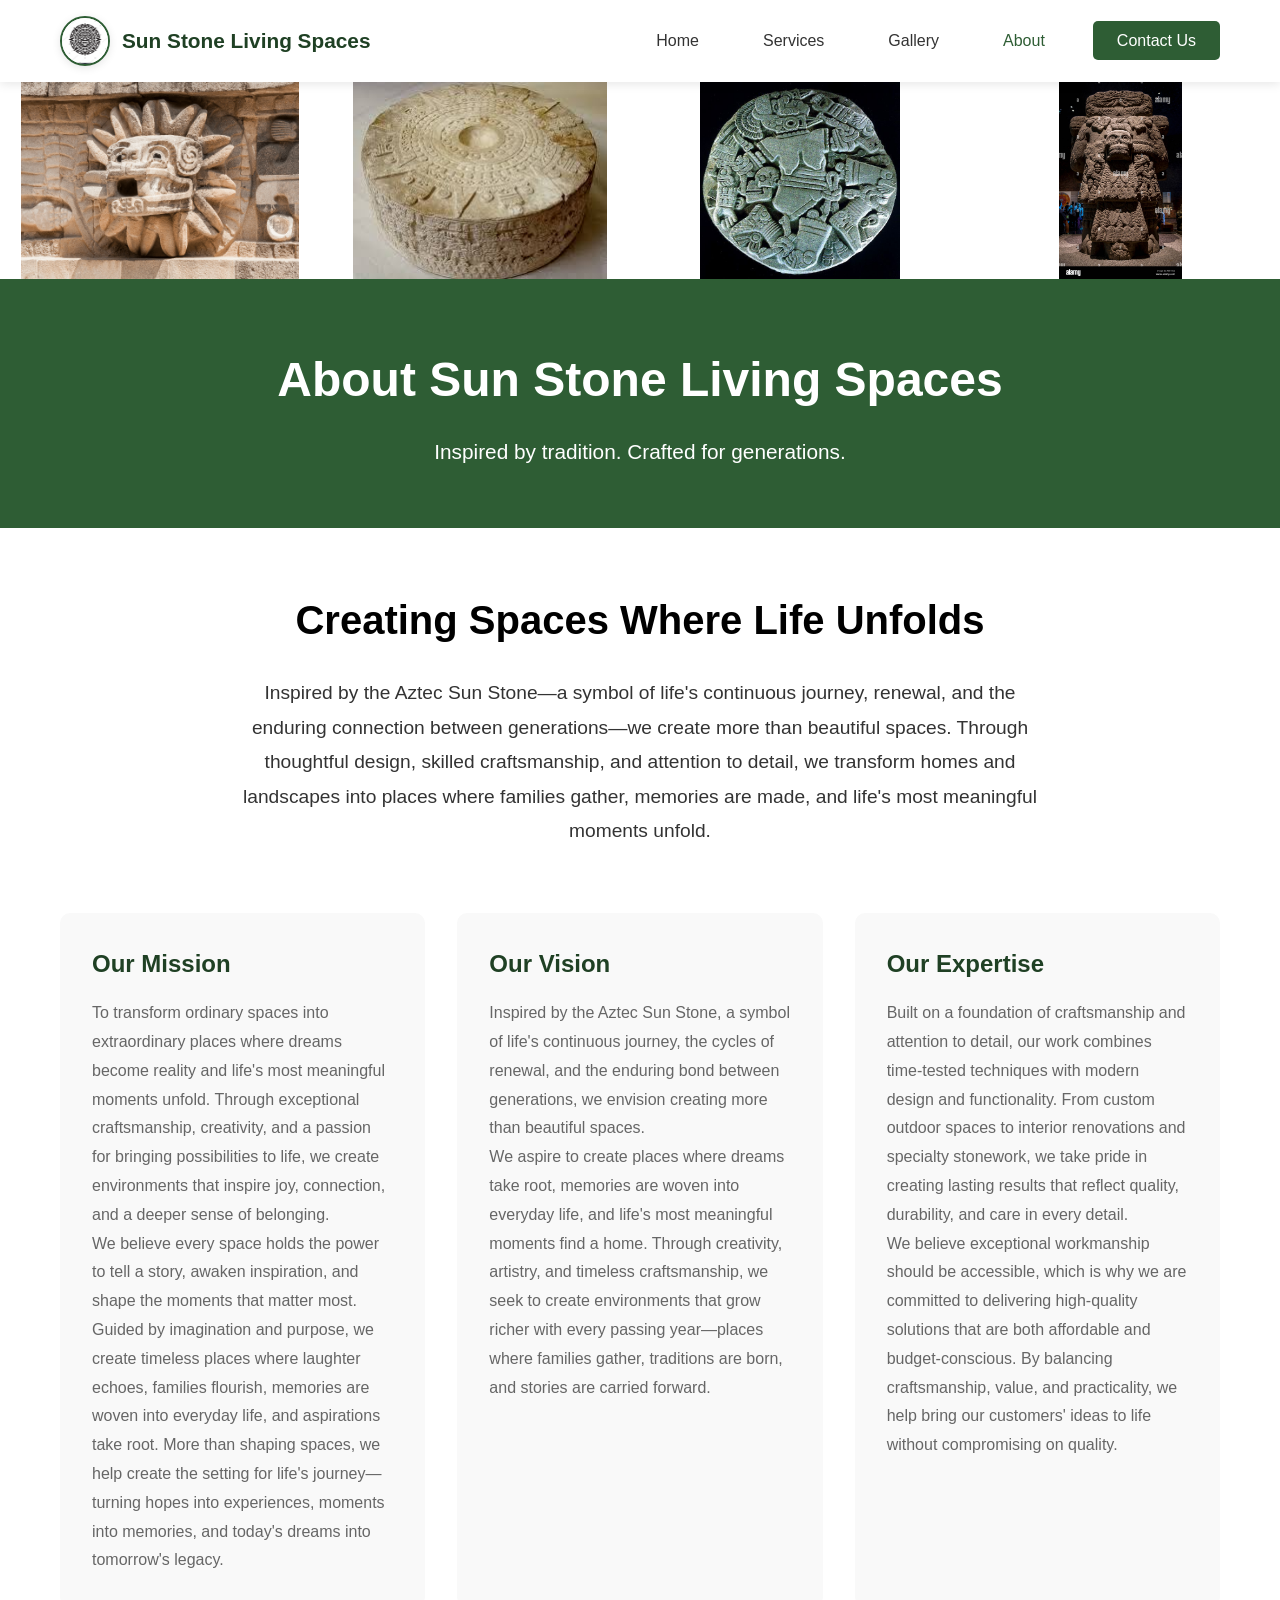
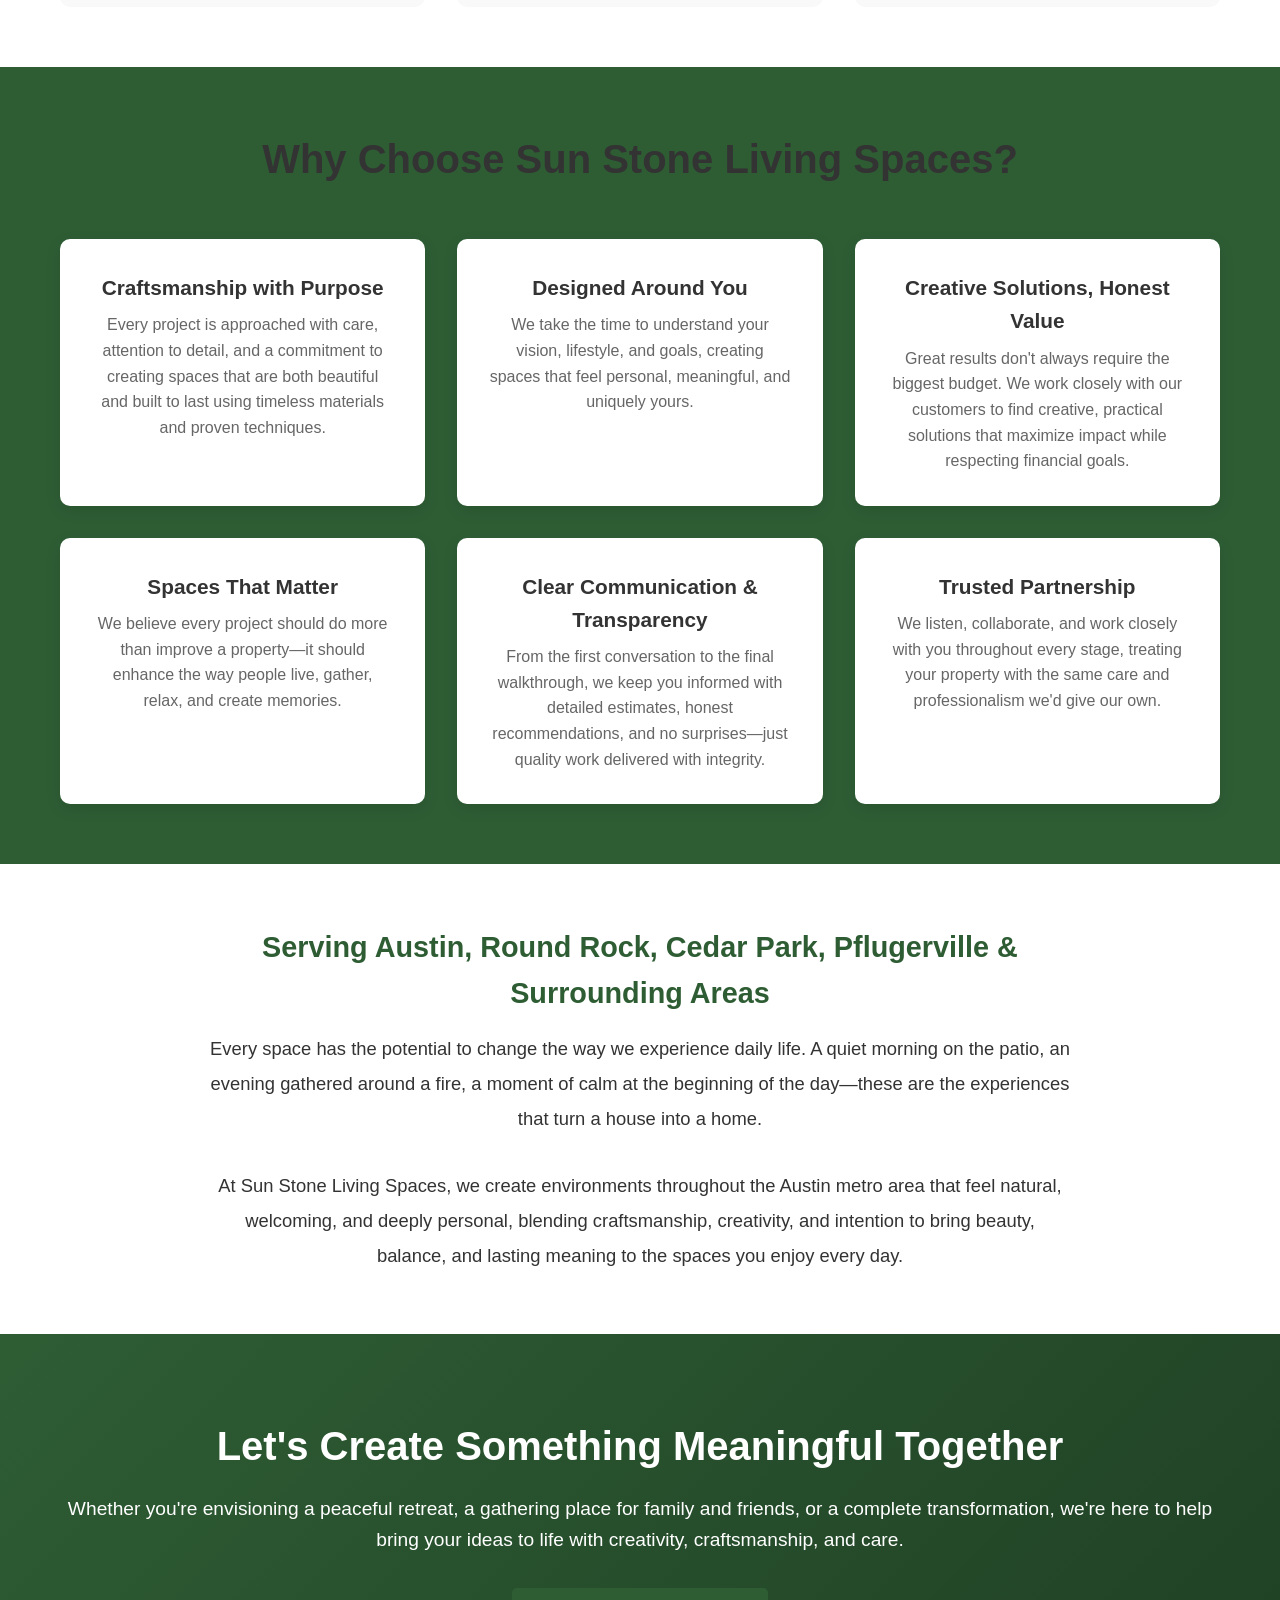
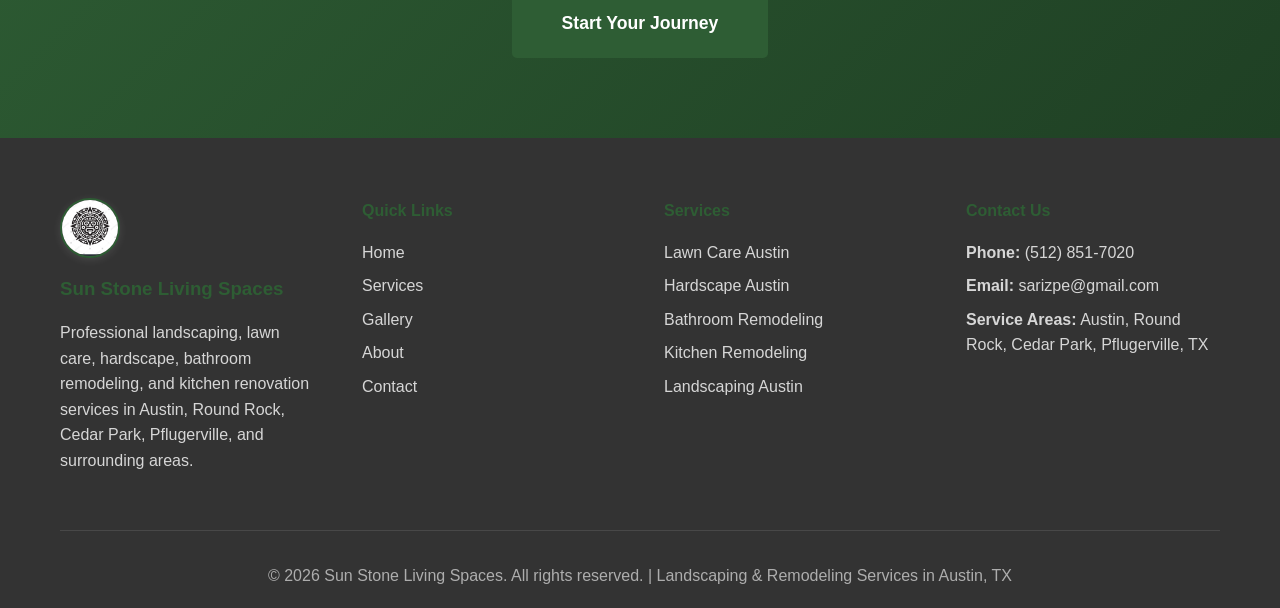
==== commit 9d2c6dcb: "Add Austin service pages" ====
--- a/about.html
+++ b/about.html
@@ -3,8 +3,9 @@
 <head>
     <meta charset="UTF-8">
     <meta name="viewport" content="width=device-width, initial-scale=1.0">
-    <meta name="description" content="Learn about Sun Stone Living Spaces - your trusted landscaping and construction partner in Austin, TX. Quality craftsmanship and customer satisfaction guaranteed.">
-    <title>About Us | Sun Stone Living Spaces | Austin, TX</title>
+    <meta name="description" content="Learn about Sun Stone Living Spaces - your trusted landscaping, hardscape, and remodeling partner in Austin, Round Rock, Cedar Park, and Pflugerville, TX. Quality craftsmanship and customer satisfaction guaranteed.">
+    <meta name="keywords" content="about Sun Stone Living Spaces, Austin landscaping company, Austin remodeling contractor, Round Rock landscaping, Cedar Park contractor">
+    <title>About Us | Sun Stone Living Spaces | Austin, Round Rock, Cedar Park TX</title>
     <link rel="stylesheet" href="css/styles.css">
 </head>
 <body>
@@ -124,9 +125,9 @@
     <!-- Service Area -->
     <section class="service-area-section">
         <div class="container" style="max-width: 900px; text-align: center;">
-            <h3 style="font-size: 1.8rem; margin-bottom: 1rem; color: #2E5D34;">Serving Austin & Surrounding Areas</h3>
+            <h3 style="font-size: 1.8rem; margin-bottom: 1rem; color: #2E5D34;">Serving Austin, Round Rock, Cedar Park, Pflugerville & Surrounding Areas</h3>
             <p style="font-size: 1.15rem; line-height: 1.9; margin-bottom: 2rem; color: #333;">Every space has the potential to change the way we experience daily life. A quiet morning on the patio, an evening gathered around a fire, a moment of calm at the beginning of the day—these are the experiences that turn a house into a home.</p>
-            <p style="font-size: 1.15rem; line-height: 1.9; color: #333;">At Sun Stone Living Spaces, we create environments that feel natural, welcoming, and deeply personal, blending craftsmanship, creativity, and intention to bring beauty, balance, and lasting meaning to the spaces you enjoy every day.</p>
+            <p style="font-size: 1.15rem; line-height: 1.9; color: #333;">At Sun Stone Living Spaces, we create environments throughout the Austin metro area that feel natural, welcoming, and deeply personal, blending craftsmanship, creativity, and intention to bring beauty, balance, and lasting meaning to the spaces you enjoy every day.</p>
         </div>
     </section>
 
@@ -146,7 +147,7 @@
                 <div class="footer-section">
                     <img src="images/logos/sunstone-icon.jpg" alt="Sun Stone Living Spaces" class="footer-logo">
                     <h3>Sun Stone Living Spaces</h3>
-                    <p>Professional landscaping and construction services in Austin, Texas.</p>
+                    <p>Professional landscaping, lawn care, hardscape, bathroom remodeling, and kitchen renovation services in Austin, Round Rock, Cedar Park, Pflugerville, and surrounding areas.</p>
                 </div>
                 
                 <div class="footer-section">
@@ -163,10 +164,11 @@
                 <div class="footer-section">
                     <h4>Services</h4>
                     <ul>
-                        <li><a href="services.html#lawn">Lawn & Landscaping</a></li>
-                        <li><a href="services.html#hardscape">Flagstone & Brick</a></li>
-                        <li><a href="services.html#bathroom">Bathroom Remodels</a></li>
-                        <li><a href="services.html#kitchen">Kitchen Tile & Counters</a></li>
+                        <li><a href="lawn-care-austin.html">Lawn Care Austin</a></li>
+                        <li><a href="hardscape-austin.html">Hardscape Austin</a></li>
+                        <li><a href="bathroom-remodel-austin.html">Bathroom Remodeling</a></li>
+                        <li><a href="kitchen-remodel-austin.html">Kitchen Remodeling</a></li>
+                        <li><a href="landscaping-austin.html">Landscaping Austin</a></li>
                     </ul>
                 </div>
                 
@@ -174,12 +176,12 @@
                     <h4>Contact Us</h4>
                     <p><strong>Phone:</strong> <a href="tel:+15128517020">(512) 851-7020</a></p>
                     <p><strong>Email:</strong> <a href="mailto:sarizpe@gmail.com">sarizpe@gmail.com</a></p>
-                    <p><strong>Location:</strong> Austin, Texas</p>
+                    <p><strong>Service Areas:</strong> Austin, Round Rock, Cedar Park, Pflugerville, TX</p>
                 </div>
             </div>
             
             <div class="footer-bottom">
-                <p>&copy; 2026 Sun Stone Living Spaces. All rights reserved.</p>
+                <p>&copy; 2026 Sun Stone Living Spaces. All rights reserved. | Landscaping & Remodeling Services in Austin, TX</p>
             </div>
         </div>
     </footer>
